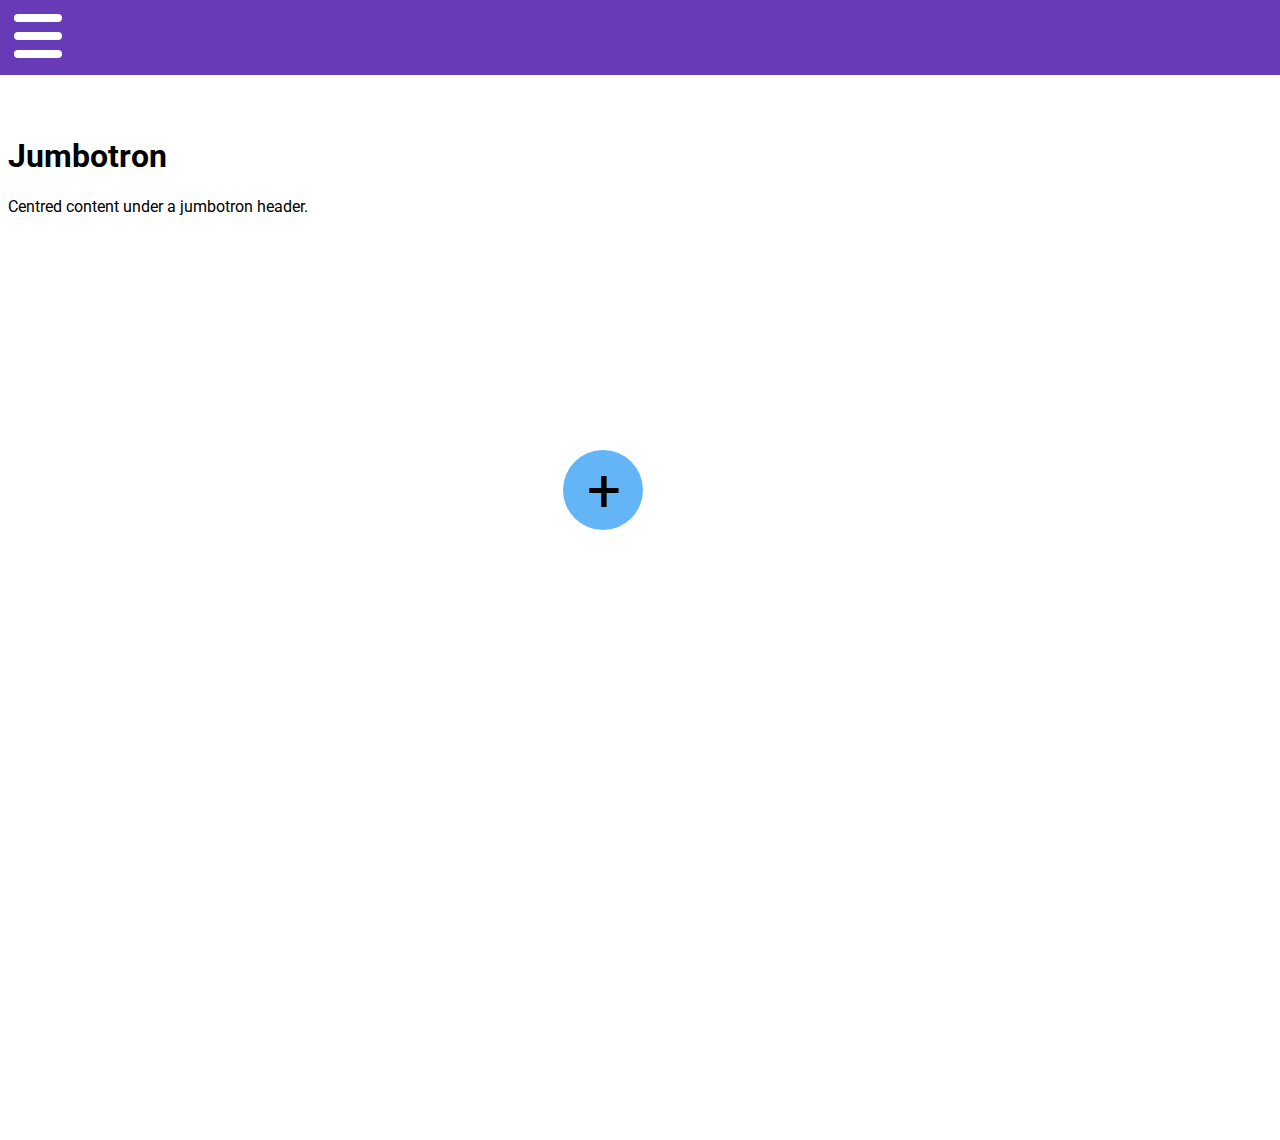
==== index.html @ ba570f3f "Updated for page index" ====
<!--
	MODULAR
	Author: Corbin "Spr0xy" Matschull
	Version: 1.4
	License: MIT
-->
<!doctype HTML>
<html>
<body class="modal-toggle">
<head>
<script src="js/jquery-1.11.0.js"></script>
<script src="js/jquery.easing.min.js"></script>
<link rel="stylesheet" type="text/css" href="modular.css">
<link href='http://fonts.googleapis.com/css?family=Roboto:300,400' rel='stylesheet' type='text/css'>
<link rel="icon" href="icon.png" type="image/png">
</head>
<div id="mypopup">
    <div id="popup1" class="popup"></div>
	
    <div class="main-modal" id="mymodal">
      <div class="modal-header">
          <h4>Modal Header.</h4>
      </div>
      <span class="modal-close-toggle">X</span>
      <div class="modal-dialog">
		<p>
		Lorem ipsum dolor sit amet, consectetur adipisicing elit. Eligendi, eius. 
		 Cupiditate omnis dolores praesentium, 
		 maxime distinctio quaerat placeat nisi aliquam ducimus quo nostrum doloremque
		 libero sint recusandae magnam exercitationem, 
		 numquam.
		</p>
      <br>
      <div class="button-warning"> <p>Warning Button</p> </div>
      <br>
      <div class="button-default"> <p>Default Button</p> </div>
	  <br>
	  <div class="toaster toaster-trig" id="toast"> <p>Toast Man</p></div>
      </div>
    </div>
    <div class="popup-button"><span class="btn-cnt">+</span></button>
    <!--<button class="popup-button regular-modal" onclick="displayModal()"> <p>Regular Modal</p> </button> <!-- This Is An Example -->
  </div>
  <div class="warning-bar">
    <p class="warning-bar-content">This is a warning alert bar!</p>
    <span class="warning-bar-toggle">X</span>
  </div>
  <div class="default-bar">
    <p class="default-bar-content">This is a default alert bar!</p>
    <span class="default-bar-toggle">X</span>
  </div>

  </div>
   <div class="toaster-bar-lg i-am-toast bottomLeft" id="toastContainer">
	<p class="toast-content toast-text">Test Toaster content. This toast is nice and crispy, 
	although I must confess; some butter would be sublime on my toast.</p>
  </div>
  <section class="header-bar global-nav navbar-default">
		<div class="navbar-inner">
    <div class="navburger">
      <span></span>
      <span></span>
      <span></span>
    </div>
			<ul class="nav-links global-nav">
				<li class="nav-el"> <a href="#">Index</a> </li>
				<li class="nav-el"> <a href="#">The Team</a> </li>
  				<li class="nav-el"> <a href="#">Products</a> </li>
				<li class="nav-el"> <a href="#">Contact Us</a> </li>
  				<li class="nav-el"> <a href="#">News</a> </li>
			</ul>
		</div>
  </section>
  <section class="col-md-12 jumbotron jumbo-header">
	<div class="h1">
	<h1>Jumbotron</h1>
	<p>Centred content under a jumbotron header.</p>
	</div>
  </section>
  <section class="body-container main-body col-lg-12 grn">
	<div class="">
		
	
	</div>
  </section>
  </body>
  <script src="js/modular.js"></script>
  </html>
---- modular.css ----
/**
	* Project: Modular
	* Name: modular.css V 1.4
	* Author: Corbin "Spr0xy" Matschull
	* License: MIT
 **/
 
		html,body{
			font-family: "Helvetica Neue", "Roboto", Helvetica, Arial, sans-serif;
        }
		body{
			overflow:hidden;
		}
        .popup-button{
          position: absolute;
          top:50vh;
          left: 44vw;
          z-index: 1;
		      width: 80px;
          height: 80px;
		      font-size:24px;
		      text-align:center;
          border-radius: 2em;
          background:#64B5F6;
          -webkit-transition: all .25s ease-in-out;
             -moz-transition: all .25s ease-in-out;
               -ms-transition: all .25s ease-in-out;
                  -o-transition: all .25s ease-in-out;
                      transition: all .25s ease-in-out;
        }
		.popup-button:hover{
			box-shadow: 0px 10px 15px rgba(0,0,0,0.4);
			background: #2196F3;
			cursor:pointer;
		}
		.btn-cnt{
			position:absolute;
			top: 0.5vh;
			left: 0.1vw;
			font-size:60px;
			width: 80px;
			-webkit-transition: all .45s ease-in-out;
			   -moz-transition: all .45s ease-in-out;
          -ms-transition: all .45s ease-in-out;
           -o-transition: all .45s ease-in-out;
              transition: all .45s ease-in-out;
      transform-origin: 50% 50%;
      -webkit-transform-origin: 50% 50%;
      -moz-transform-origin: 50% 50%;
      -o-transform-origin: 50% 50%;
      -ms-transform-origin: 50% 50%;
		}
		.popup-button .btn-cnt:hover{
			color:#fff;
			transform:rotate(180deg);
			-webkit-transform:rotate(180deg);
			-moz-transform:rotate(180deg);
			-o-transform:rotate(180deg);
			-ms-transform:rotate(180deg);
		    }
        .regular-modal{
          left: 25% !important;
        }
        .popup{
          display:none;
          position: fixed;
          top: 0;
          left: 0;
          width: 100%;
          height: 100%;
          background-color: black;
          opacity: .4;
          -webkit-transition: background .95s linear;
             -moz-transition: background .95s linear;
              -ms-transition: background .95s linear;
               -o-transition: background .95s linear;
                  transition: background .95s linear;
        }
		.popup.popped{
			display: block;
		}
        .main-modal{
          display:block;
          z-index: 999;
          position: fixed;
          top: -100%;
          margin: 15% 23vw;
          background: #eee;
          width: 50vw;
          opacity: 1;
          padding: 20px;
          border-radius: 10px;
          color: black;
          font-size: 14px;
          text-align: center;
          box-shadow: 5px 15px 10px rgba(0,0,0,0.4);
		  transition: all .5s ease-in;
		  -webkit-transition: all .5s ease-in-out;
		  -moz-transition: all .5s ease-in-out;
		  -o-transition: all .5s ease-in-out;
		  -ms-transition: all .5s ease-in-out;
        }
		.main-modal.modal-open{
			top: 0 ;
		}
		.modal-lg{
          width: 75% !important; 
          margin: 15% 11%;
        }
        .modal-lg .modal-dialog > p{
          margin: 0 100px 0 100px;
        }
        .modal-lg .button-warning, .modal-lg .button-default{
          margin-left: 45%;
        }
        .modal-cover{
          width: 100vw !important;
          height: 100vh !important;
          padding:0 !important;
          margin: 0 !important;
          border-radius: 0 !important;
          left: 0 !important;
          box-shadow: none;
        }
        .modal-cover .modal-header h4{
          font-weight: 400;
          margin: 30px 0 25px 150px;
          font-size: 35px !important;
          border-bottom: none !important;
        }
        .modal-cover .modal-close-toggle{
          font-size: 60px !important;
          top: 3%;
        }
        .modal-cover .button-warning, .modal-cover .button-default{
          margin-left: 45% !important;
        }
        .modal-cover .modal-dialog > p{
          margin: 0 250px 0 250px;
        }
        .modal-header h4{
          font-family: "Helvetica Neue", "Arial", Helvetica, Arial, sans-serif;
          float: left;
          font-weight:400;
          font-style: normal;
          width:100%;
          margin: 0 0 25px 0;
          padding-bottom: 15px;
          border-bottom: 1px solid rgba(0,0,0,0.2);
          font-size:25px;
          text-align: left;
        }
        .modal-close-toggle{
          position: absolute;
          font-size: 40px;
          font-weight: 100;
          top: 2vh;
          left: 49vw;
          -webkit-transition: color .25s linear;
             -moz-transition: color .25s linear;
              -ms-transition: color .25s linear;
               -o-transition: color .25s linear;
                  transition: color .25s linear;
        }
        .modal-close-toggle:hover{
          cursor: pointer;
          color: #707070;
        }
        .modal-dialog{
          font-size:18px;
          width:100%;
          font-weight: 300;
          text-align: center;
        }
        .modal-dialog > p{
          margin: 0 50px 0 50px;
        }
        .button-warning{
          width: 150px;
          height: 45px;
          border-radius: .4em;
          margin-left: 19vw;
          background:#EC407A;
          -webkit-transition: all .25s linear;
             -moz-transition: all .25s linear;
              -ms-transition: all .25s linear;
               -o-transition: all .25s linear;
                  transition: all .25s linear;
        }
        .button-warning:hover{
          background: #ee8583;
          cursor: pointer;
        }
        .button-warning p, .button-default p{
          padding-top: 10px;
          color: #eee;
          font-weight: 400;
        }
        .button-default{
          width: 150px;
          height: 45px;
          border-radius: .4em;
          margin-left: 19vw;
          background:#64B5F6;
          -webkit-transition: all .25s linear;
             -moz-transition: all .25s linear;
              -ms-transition: all .25s linear;
               -o-transition: all .25s linear;
                  transition: all .25s linear;
        }
        .button-default:hover{
          background: #7cccce;
          cursor: pointer;
        }
		.warning-bar, .default-bar{
          -webkit-transition: width .25s linear;
             -moz-transition: width .25s linear;
              -ms-transition: width .25s linear;
               -o-transition: width .25s linear;
                  transition: width .25s linear;			
		}
		.warning-bar{
          box-shadow: 0px 0px 10px rgba(0,0,0,0.4);
          top: -50%;
          width: 800px;
          height: 45px;
          background: #e66;
          left: 24vw;
          border-radius: .4em;
          padding: 0;
          position: absolute;
		  transition: all .5s ease-in-out;
		  -webkit-transition: all .5s ease-in-out;
		  -moz-transition: all .5s ease-in-out;
		  -o-transition: all .5s ease-in-out;
		  -ms-transition: all .5s ease-in-out;
        }
		.warning-bar.open{
			top: 10%;
		}
        .warning-bar-content, .default-bar-content{
          margin-top: 10px;
          text-align: center;
          color:#fff;
          font-size: 20px;
          font-weight: 500;
        }
        .warning-bar-toggle, .default-bar-toggle{
          font-weight: 200;
          font-size: 35px;
          position: absolute;
          top: 5%;
          left: 95%;
          color:#fff;
          cursor: pointer;
        }
        .default-bar{
          box-shadow: 0px 0px 10px rgba(0,0,0,0.4);
          top: -50%;
          width: 800px;
          height: 45px;
          background: #62b5ce;
          left: 24vw;
          border-radius: .4em;
          padding: 0;
          position: absolute;
		  transition: all .5s ease-in-out;
		  -webkit-transition: all .5s ease-in-out;
		  -moz-transition: all .5s ease-in-out;
		  -o-transition: all .5s ease-in-out;
		  -ms-transition: all .5s ease-in-out;
        }
		.default-bar.open{
			top: 10%;
		}
		@media (max-width:1097px){
			.warning-bar, .default-bar{
				width: 600px !important;
				left: 14vw;
			}	
		}
        @-webkit-keyframes pulse{
          0%{
            box-shadow: 0px 5px 8px rgba(0,0,0,0.4);
          }
          25%{
            box-shadow: 0px 5px 11px rgba(0,0,0,0.4);
          }
          50%{
            box-shadow: 0px 5px 10px rgba(0,0,0,0.4);
          }
          75%{
            box-shadow: 0px 5px 9px rgba(0,0,0,0.4);
          }
          100%{
            box-shadow: 0px 5px 10px rgba(0,0,0,0.4);
          }
        }
        @-moz-keyframes pulse{
          0%{
            box-shadow: 0px 5px 8px rgba(0,0,0,0.4);
          }
          25%{
            box-shadow: 0px 5px 11px rgba(0,0,0,0.4);
          }
          50%{
            box-shadow: 0px 5px 10px rgba(0,0,0,0.4);
          }
          75%{
            box-shadow: 0px 5px 9px rgba(0,0,0,0.4);
          }
          100%{
            box-shadow: 0px 5px 10px rgba(0,0,0,0.4);
          }       
        }
        @-ms-keyframes pulse{
          0%{
            box-shadow: 0px 5px 8px rgba(0,0,0,0.4);
          }
          25%{
            box-shadow: 0px 5px 11px rgba(0,0,0,0.4);
          }
          50%{
            box-shadow: 0px 5px 10px rgba(0,0,0,0.4);
          }
          75%{
            box-shadow: 0px 5px 9px rgba(0,0,0,0.4);
          }
          100%{
            box-shadow: 0px 5px 10px rgba(0,0,0,0.4);
          }        
        }
        @-o-keyframes pulse{
          0%{
            box-shadow: 0px 5px 8px rgba(0,0,0,0.4);
          }
          25%{
            box-shadow: 0px 5px 11px rgba(0,0,0,0.4);
          }
          50%{
            box-shadow: 0px 5px 10px rgba(0,0,0,0.4);
          }
          75%{
            box-shadow: 0px 5px 9px rgba(0,0,0,0.4);
          }
          100%{
            box-shadow: 0px 5px 10px rgba(0,0,0,0.4);
          }     
        }
        @keyframes pulse{
          0%{
            box-shadow: 0px 5px 8px rgba(0,0,0,0.4);
          }
          25%{
            box-shadow: 0px 5px 11px rgba(0,0,0,0.4);
          }
          50%{
            box-shadow: 0px 5px 10px rgba(0,0,0,0.4);
          }
          75%{
            box-shadow: 0px 5px 9px rgba(0,0,0,0.4);
          }
          100%{
            box-shadow: 0px 5px 10px rgba(0,0,0,0.4);
          }      
        }
		
		/******** GLOBAL NAVBAR STYLES******/
		.header-bar .navbar-inner{
			position: fixed;
			top: 0;
			left: 0;
			width: 100vw;
			height: 75px;
			margin: 0;
			padding: 0;
			background: #673AB7;
		}
		.nav-links{
			position: relative;
			list-style-type: none;
			text-align:center;
			display:flex;
			width: 100vw;
			left: -100vw;
			top: -6.5vh;
			opacity: 0;
			transition-property: left;
			-webkit-transition: all .50s ease-in;
			-moz-transition: all .50s ease-in;
			-ms-transition: all .50s ease-in;
			-o-transition: all .50s ease-in;
             transition: all .50s ease-in;
		}
    .nav-links.open{
			position: relative !important;
			list-style-type: none !important;
			text-align:center !important;
			display:flex !important;
			width: 100vw !important;
			left: 5vw !important;
			top: -6.5vh !important;
			opacity: 1 !important;
    }
		.nav-el{
			margin: 0 20px;
			width: auto;
			height: 59px;
		}
		.nav-el > a{
			position: relative;
			top: 1vh;
			text-decoration: none;
			color: #fff;
			font-size: 20px;
			font-family: 'Roboto', sans-serif;
			transition: color .2s linear;
			-webkit-transition: color .2s linear;
			-moz-transition: color .2s linear;
			-o-transition: color .2s linear;
			-ms-transition: color .2s linear;
		}
		.nav-el > a:hover{
			color: #89B5FF;
		}
		.navburger{
			width: 60px;
			height: 45px;
			position: relative;
			margin: 14px;
			-webkit-transform: rotate(0deg);
			-moz-transform: rotate(0deg);
			-o-transform: rotate(0deg);
			transform: rotate(0deg);
			-webkit-transition: .5s ease-in-out;
			-moz-transition: .5s ease-in-out;
			-o-transition: .5s ease-in-out;
			transition: .5s ease-in-out;
			cursor: pointer;
		}
.navburger span {
  display: block;
  position: absolute;
  height: 8px;
  width: 80%;
  background: #fff;
  border-radius: 9px;
  opacity: 1;
  left: 0;
  -webkit-transform: rotate(0deg);
  -moz-transform: rotate(0deg);
  -o-transform: rotate(0deg);
  transform: rotate(0deg);
  -webkit-transition: all .25s ease-in-out;
     -moz-transition: all .25s ease-in-out;
       -o-transition: all .25s ease-in-out;
          transition: all .25s ease-in-out;
}
.navburger span:nth-child(1) {
  top: 0px;
}
.navburger span:nth-child(2) {
  top: 18px;
}
.navburger span:nth-child(3) {
  top: 36px;
}
.navburger.open span:nth-child(1) {
  top: 18px;
  background: #89B5FF;
  -webkit-transform: rotate(135deg);
  -moz-transform: rotate(135deg);
  -o-transform: rotate(135deg);
  transform: rotate(135deg);
}
.navburger.open span:nth-child(2) {
  opacity: 0;
  left: -60px;
}
.navburger.open span:nth-child(3) {
  top: 18px;
  background: #89B5FF;
  -webkit-transform: rotate(-135deg);
  -moz-transform: rotate(-135deg);
  -o-transform: rotate(-135deg);
  transform: rotate(-135deg);
}	
		/******************* TOAST BARS ********************/
		.toaster{
          width: 150px;
          height: 45px;
          border-radius: .4em;
          margin-left: 19vw;
          background:#4CAF50;
          -webkit-transition: all .25s linear;
             -moz-transition: all .25s linear;
              -ms-transition: all .25s linear;
               -o-transition: all .25s linear;
                  transition: all .25s linear;
        }
        .toaster:hover{
          background: #81C784;
          cursor: pointer;
        }
        .toaster p{
          padding-top: 10px;
          color: #eee;
          font-weight: 400;
        }
		
		/*********** TOASTER SIZES ***********/
		.i-am-toast{
			left: -30vw;
		}
		.i-am-toast-right{
			left: 100vw;
		}
		.toaster-bar-sm:not(.toaster-bar-rg), .toaster-bar-sm:not(.toaster-bar-lg){
			width: 150px; height: 60px;
			position: relative;
			background: #009688;
			top: 92vh; /** Move to this top val**/
			border-radius: 0.5em;
			overflow:hidden;
			-webkit-transition: all .25s linear;
             -moz-transition: all .25s linear;
              -ms-transition: all .25s linear;
               -o-transition: all .25s linear;
                  transition: all .25s linear;
		}
		.toaster-bar-rg:not(.toaster-bar-lg), .toaster-bar-rg:not(.toaster-bar-sm){
			width: 250px; height: 80px;
			position: relative;
			background: #009688;
			top: 84vh; /** Move to this top val**/
			border-radius: 0.5em;
			-webkit-transition: all .25s linear;
             -moz-transition: all .25s linear;
              -ms-transition: all .25s linear;
               -o-transition: all .25s linear;
                  transition: all .25s linear;
		}
		.toaster-bar-lg:not(.toaster-bar-rg), .toaster-bar-lg:not(.toaster-bar-sm){
			width: 300px; height: 100px;
			position: relative;
			background: #009688;
			top: 87vh; /** Move to this top val**/
			border-radius: 0.5em;
			-webkit-transition: all .25s linear;
             -moz-transition: all .25s linear;
              -ms-transition: all .25s linear;
               -o-transition: all .25s linear;
                  transition: all .25s linear;
		}

		.toaster-bar-lg .toast-text{
			padding: 0.5em;
			color: #fff;
			font-family: 'Roboto', sans-serif;
			font-weight: 300;
			text-align: center;
		}
		.toaster-bar-rg .toast-text{
			padding: 0.5em;
			font-size: 14px;
			color: #fff;
			font-family: 'Roboto', sans-serif;
			font-weight: 400;
			text-align: center;
			width: auto;
			height: auto;
		}
		.toaster-bar-sm .toast-text{
			
		}
		.toaster-active{
			left: 0vw;
			-webkit-transition: all .25s linear;
             -moz-transition: all .25s linear;
              -ms-transition: all .25s linear;
               -o-transition: all .25s linear;
                  transition: all .25s linear;
		}
		.toaster-cold{
			left: -32vw;
			-webkit-transition: all .25s linear;
             -moz-transition: all .25s linear;
              -ms-transition: all .25s linear;
               -o-transition: all .25s linear;
                  transition: all .25s linear;
		}
		
	/************* BODY STYLES ******************/
	
	
	/******** COLUMN CLASSES *********/
	.col-lg-12{
		width: 100vw;
		height: 100vh;
		margin:0;
		padding: 0;
		clear:both;
	}
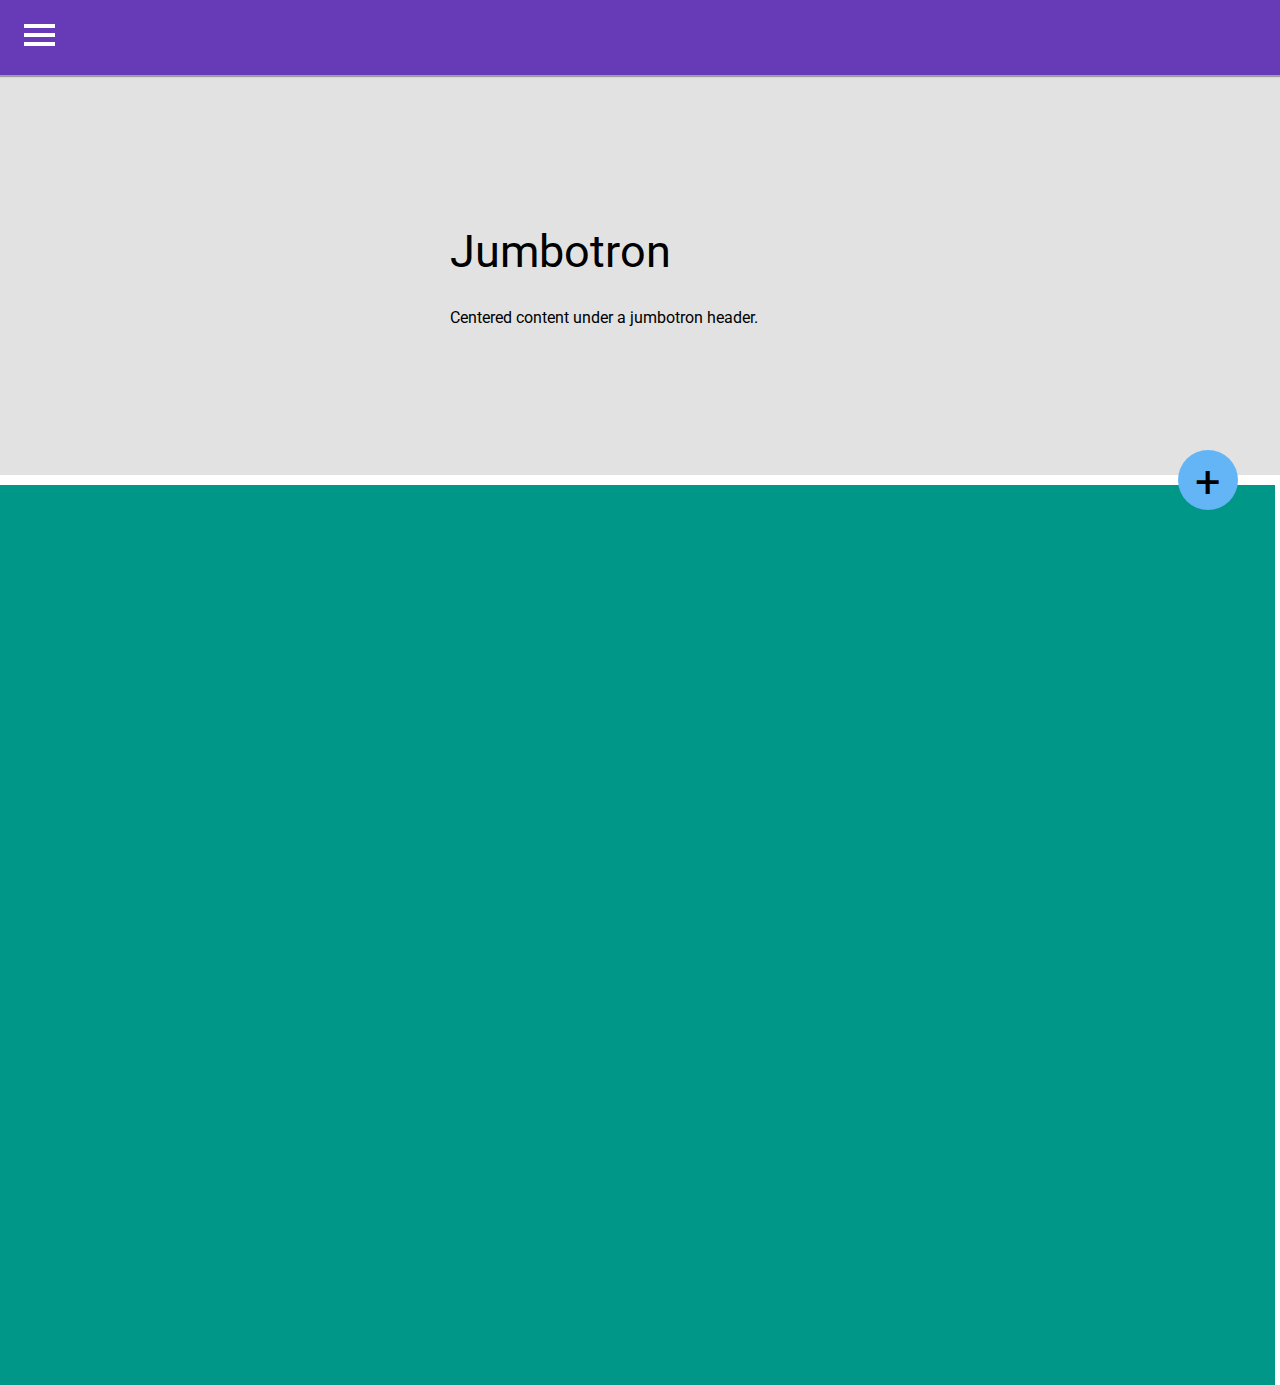
==== commit 4204886e: "Fixed spelling" ====
--- a/index.html
+++ b/index.html
@@ -74,7 +74,7 @@
   <section class="col-md-12 jumbotron jumbo-header">
 	<div class="h1">
 	<h1>Jumbotron</h1>
-	<p>Centred content under a jumbotron header.</p>
+	<p>Centered content under a jumbotron header.</p>
 	</div>
   </section>
   <section class="body-container main-body col-lg-12 grn">
--- a/modular.css
+++ b/modular.css
@@ -4,29 +4,41 @@
 	* Author: Corbin "Spr0xy" Matschull
 	* License: MIT
  **/
- 
+		::selection{
+			background: #FF4081;
+			color: #fff;
+		}
+		html::-webkit-selection{
+			background: #FF4081;
+			color: #fff;
+		}
+		h1{
+		font-size: 45px;
+		font-weight: 400;
+		}
 		html,body{
 			font-family: "Helvetica Neue", "Roboto", Helvetica, Arial, sans-serif;
+			background: #fff;
         }
 		body{
-			overflow:hidden;
+			overflow-x:hidden;
 		}
         .popup-button{
           position: absolute;
           top:50vh;
-          left: 44vw;
+          left: 92vw;
           z-index: 1;
-		      width: 80px;
-          height: 80px;
-		      font-size:24px;
-		      text-align:center;
+		  width: 60px;
+          height: 60px;
+		  font-size:24px;
+		  text-align:center;
           border-radius: 2em;
           background:#64B5F6;
           -webkit-transition: all .25s ease-in-out;
              -moz-transition: all .25s ease-in-out;
-               -ms-transition: all .25s ease-in-out;
-                  -o-transition: all .25s ease-in-out;
-                      transition: all .25s ease-in-out;
+              -ms-transition: all .25s ease-in-out;
+               -o-transition: all .25s ease-in-out;
+                  transition: all .25s ease-in-out;
         }
 		.popup-button:hover{
 			box-shadow: 0px 10px 15px rgba(0,0,0,0.4);
@@ -36,19 +48,19 @@
 		.btn-cnt{
 			position:absolute;
 			top: 0.5vh;
-			left: 0.1vw;
-			font-size:60px;
-			width: 80px;
+			left: 0;
+			font-size:45px;
+			width: 60px;
 			-webkit-transition: all .45s ease-in-out;
 			   -moz-transition: all .45s ease-in-out;
           -ms-transition: all .45s ease-in-out;
            -o-transition: all .45s ease-in-out;
               transition: all .45s ease-in-out;
-      transform-origin: 50% 50%;
-      -webkit-transform-origin: 50% 50%;
-      -moz-transform-origin: 50% 50%;
-      -o-transform-origin: 50% 50%;
-      -ms-transform-origin: 50% 50%;
+			transform-origin: 50% 50%;
+			-webkit-transform-origin: 50% 50%;
+			-moz-transform-origin: 50% 50%;
+			-o-transform-origin: 50% 50%;
+			-ms-transform-origin: 50% 50%;
 		}
 		.popup-button .btn-cnt:hover{
 			color:#fff;
@@ -68,6 +80,7 @@
           left: 0;
           width: 100%;
           height: 100%;
+		  z-index: 999;
           background-color: black;
           opacity: .4;
           -webkit-transition: background .95s linear;
@@ -375,6 +388,8 @@
 			margin: 0;
 			padding: 0;
 			background: #673AB7;
+			box-shadow: 0px 2px 1px rgba(0,0,0,0.3);
+			z-index:1;
 		}
 		.nav-links{
 			position: relative;
@@ -382,8 +397,8 @@
 			text-align:center;
 			display:flex;
 			width: 100vw;
-			left: -100vw;
-			top: -6.5vh;
+			left: -120vw;
+			top: -6vh;
 			opacity: 0;
 			transition-property: left;
 			-webkit-transition: all .50s ease-in;
@@ -399,7 +414,7 @@
 			display:flex !important;
 			width: 100vw !important;
 			left: 5vw !important;
-			top: -6.5vh !important;
+			top: -6vh !important;
 			opacity: 1 !important;
     }
 		.nav-el{
@@ -427,11 +442,16 @@
 			width: 60px;
 			height: 45px;
 			position: relative;
-			margin: 14px;
+			margin: 24px;
 			-webkit-transform: rotate(0deg);
 			-moz-transform: rotate(0deg);
 			-o-transform: rotate(0deg);
 			transform: rotate(0deg);
+			transform-origin: 50% 50%;
+			-webkit-transform-origin: 50% 50%;
+			-moz-transform-origin: 50% 50%;
+			-o-transform-origin: 50% 50%;
+			-ms-transform-origin: 50% 50%;
 			-webkit-transition: .5s ease-in-out;
 			-moz-transition: .5s ease-in-out;
 			-o-transition: .5s ease-in-out;
@@ -441,49 +461,60 @@
 .navburger span {
   display: block;
   position: absolute;
-  height: 8px;
-  width: 80%;
+  height: 4px;
+  width: 52%;
   background: #fff;
-  border-radius: 9px;
   opacity: 1;
   left: 0;
   -webkit-transform: rotate(0deg);
   -moz-transform: rotate(0deg);
-  -o-transform: rotate(0deg);
+  -o-transform: rotate(0deg  );
   transform: rotate(0deg);
   -webkit-transition: all .25s ease-in-out;
      -moz-transition: all .25s ease-in-out;
        -o-transition: all .25s ease-in-out;
           transition: all .25s ease-in-out;
 }
+.navburger.open{
+	margin: 7px;
+  -webkit-transform: rotate(-180deg);
+  -moz-transform: rotate(-180deg);
+  -o-transform: rotate(-180deg);
+  transform: rotate(-180deg);
+}
 .navburger span:nth-child(1) {
   top: 0px;
 }
 .navburger span:nth-child(2) {
+  top: 9px;
+}
+.navburger span:nth-child(3) {
   top: 18px;
 }
-.navburger span:nth-child(3) {
-  top: 36px;
-}
 .navburger.open span:nth-child(1) {
-  top: 18px;
-  background: #89B5FF;
-  -webkit-transform: rotate(135deg);
-  -moz-transform: rotate(135deg);
-  -o-transform: rotate(135deg);
-  transform: rotate(135deg);
+  z-index: 99;
+  top: 2px;
+  left: 9px;
+  width: 25px;
+  border-radius:9px;
+  -webkit-transform: rotate(45deg);
+  -moz-transform: rotate(45deg);
+  -o-transform: rotate(45deg);
+  transform: rotate(45deg);
 }
 .navburger.open span:nth-child(2) {
-  opacity: 0;
-  left: -60px;
+  border-radius: 9px;
 }
 .navburger.open span:nth-child(3) {
+  z-index: 99;
   top: 18px;
-  background: #89B5FF;
-  -webkit-transform: rotate(-135deg);
-  -moz-transform: rotate(-135deg);
-  -o-transform: rotate(-135deg);
-  transform: rotate(-135deg);
+  left:8px;
+  width: 25px;
+  border-radius:9px;
+  -webkit-transform: rotate(-45deg);
+  -moz-transform: rotate(-45deg);
+  -o-transform: rotate(-45deg);
+  transform: rotate(-45deg);
 }	
 		/******************* TOAST BARS ********************/
 		.toaster{
@@ -543,7 +574,8 @@
 		.toaster-bar-lg:not(.toaster-bar-rg), .toaster-bar-lg:not(.toaster-bar-sm){
 			width: 300px; height: 100px;
 			position: relative;
-			background: #009688;
+			background: #43A047;
+			z-index: 999;
 			top: 87vh; /** Move to this top val**/
 			border-radius: 0.5em;
 			-webkit-transition: all .25s linear;
@@ -552,7 +584,6 @@
                -o-transition: all .25s linear;
                   transition: all .25s linear;
 		}
-
 		.toaster-bar-lg .toast-text{
 			padding: 0.5em;
 			color: #fff;
@@ -597,7 +628,36 @@
 	.col-lg-12{
 		width: 100vw;
 		height: 100vh;
-		margin:0;
-		padding: 0;
-		clear:both;
+		left: -1vw;
+		top: 41vh;
+		position: relative;
 	}
+	.grn{
+		background: #009688;
+	}
+	.col-md-12{
+		position: absolute;
+		top: 75px;
+		left: 0;
+		height:400px;
+		width:100vw;
+		background: #E2E2E2;
+	}
+	
+	
+	
+	
+	
+	/****** JUMBOTRON CLASSES ********/
+	.h1{
+		margin: 150px 0 0 450px;
+	}
+	.h1 p{
+		
+	}
+	
+	
+	
+	
+	
+	
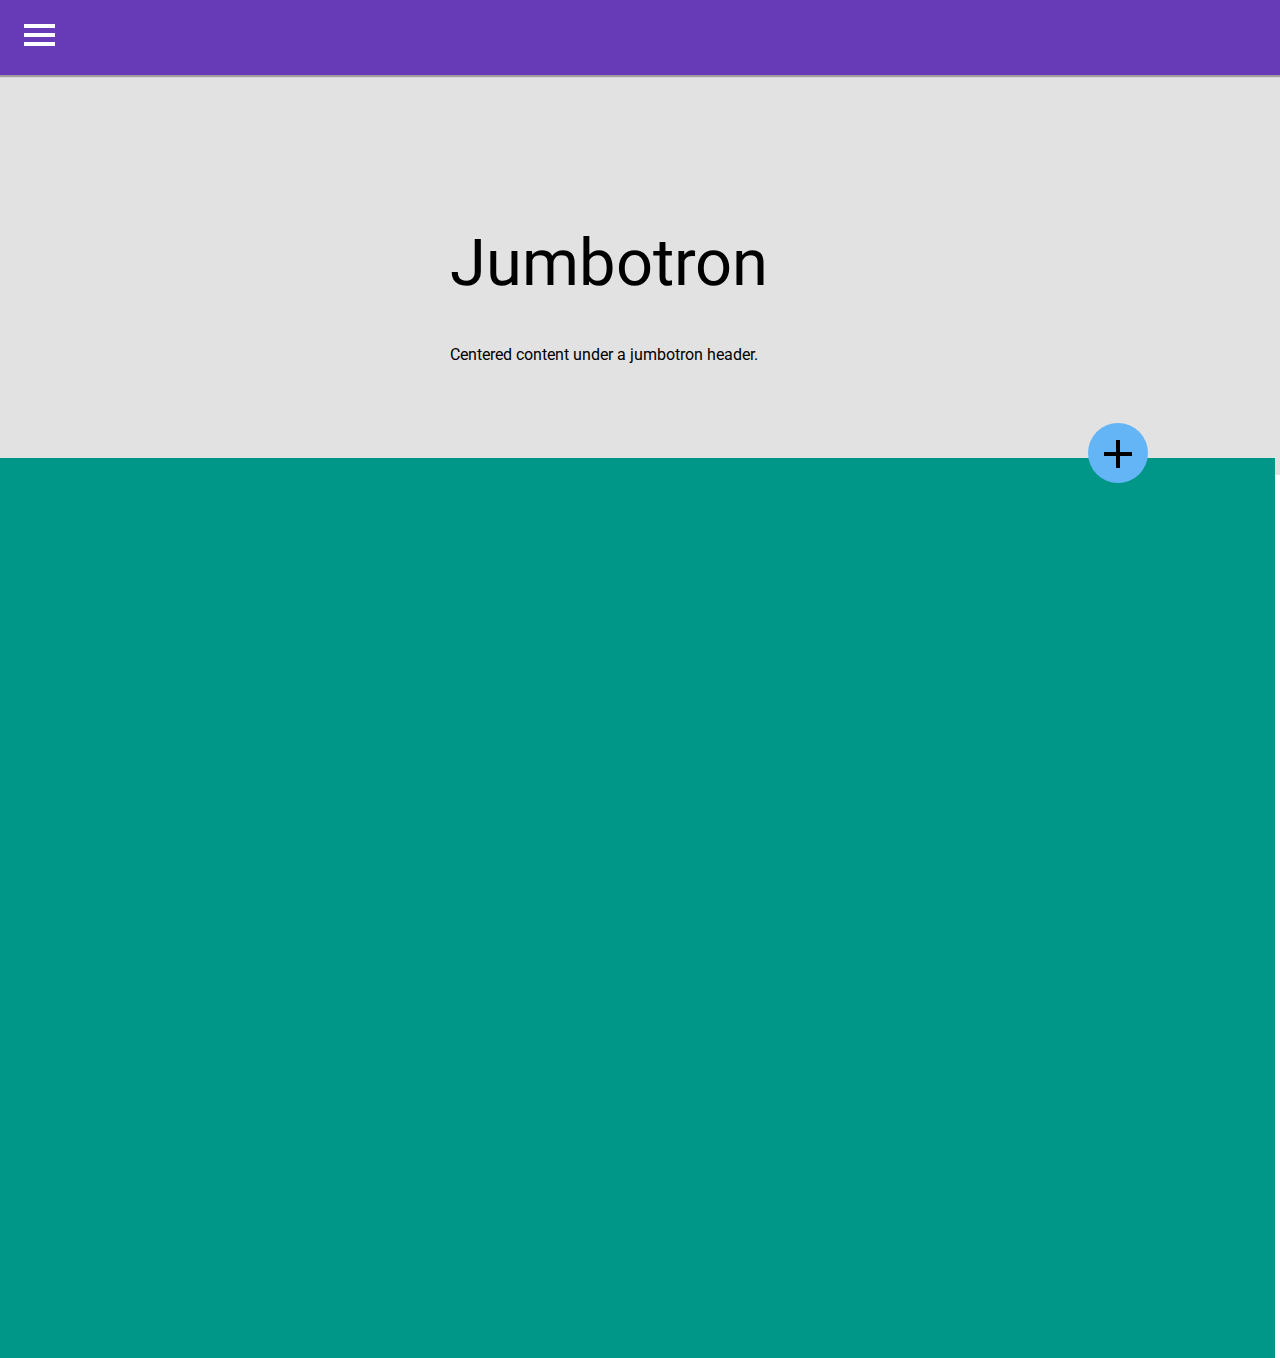
==== commit 10ae93ee: "Update index.html" ====
--- a/index.html
+++ b/index.html
@@ -1,7 +1,7 @@
 <!--
-	MODULAR
+	Project: Modular
 	Author: Corbin "Spr0xy" Matschull
-	Version: 1.4
+	Version: 1.6
 	License: MIT
 -->
 <!doctype HTML>
@@ -21,7 +21,7 @@
       <div class="modal-header">
           <h4>Modal Header.</h4>
       </div>
-      <span class="modal-close-toggle">X</span>
+      <!--<span class="modal-close-toggle">X</span>-->
       <div class="modal-dialog">
 		<p>
 		Lorem ipsum dolor sit amet, consectetur adipisicing elit. Eligendi, eius. 
@@ -38,7 +38,12 @@
 	  <div class="toaster toaster-trig" id="toast"> <p>Toast Man</p></div>
       </div>
     </div>
-    <div class="popup-button"><span class="btn-cnt">+</span></button>
+    <div class="modalT" data-toggle="tooltip" data-placement="bottom">
+		<!--<span class="btn-cnt">+</span>-->
+		<span></span>
+		<span></span>
+	</button>
+	<!--<span id="dropdown"	class="dropdown"></span>-->
     <!--<button class="popup-button regular-modal" onclick="displayModal()"> <p>Regular Modal</p> </button> <!-- This Is An Example -->
   </div>
   <div class="warning-bar">
--- a/modular.css
+++ b/modular.css
@@ -1,8 +1,8 @@
  /**
-	* Project: Modular
-	* Name: modular.css V 1.4
-	* Author: Corbin "Spr0xy" Matschull
-	* License: MIT
+  * Project: Modular
+  * Name: modular.css V 1.6
+  * Author: Corbin "Spr0xy" Matschull
+  * License: MIT
  **/
 		::selection{
 			background: #FF4081;
@@ -13,7 +13,7 @@
 			color: #fff;
 		}
 		h1{
-		font-size: 45px;
+		font-size: 65px;
 		font-weight: 400;
 		}
 		html,body{
@@ -23,10 +23,10 @@
 		body{
 			overflow-x:hidden;
 		}
-        .popup-button{
+        .modalT{
           position: absolute;
-          top:50vh;
-          left: 92vw;
+          top:47vh;
+          left: 85vw;
           z-index: 1;
 		  width: 60px;
           height: 60px;
@@ -40,7 +40,7 @@
                -o-transition: all .25s ease-in-out;
                   transition: all .25s ease-in-out;
         }
-		.popup-button:hover{
+		.modalT:hover{
 			box-shadow: 0px 10px 15px rgba(0,0,0,0.4);
 			background: #2196F3;
 			cursor:pointer;
@@ -56,20 +56,44 @@
           -ms-transition: all .45s ease-in-out;
            -o-transition: all .45s ease-in-out;
               transition: all .45s ease-in-out;
-			transform-origin: 50% 50%;
-			-webkit-transform-origin: 50% 50%;
-			-moz-transform-origin: 50% 50%;
-			-o-transform-origin: 50% 50%;
-			-ms-transform-origin: 50% 50%;
-		}
-		.popup-button .btn-cnt:hover{
+		}
+		.modalT .btn-cnt:hover{
 			color:#fff;
-			transform:rotate(180deg);
-			-webkit-transform:rotate(180deg);
-			-moz-transform:rotate(180deg);
-			-o-transform:rotate(180deg);
-			-ms-transform:rotate(180deg);
-		    }
+			transform:rotateZ(180deg);
+			-webkit-transform:rotateZ(180deg);
+			-moz-transform:rotateZ(180deg);
+			-o-transform:rotateZ(180deg);
+			-ms-transform:rotateZ(180deg);
+		}
+		.modalT span{
+			display:block;
+			position: absolute;
+			width: 28px;
+			height:4px;
+			top:29px;
+			left: 16px;
+			background:#000;
+			-webkit-transition: all .45s ease-in-out;
+			   -moz-transition: all .45s ease-in-out;
+				-ms-transition: all .45s ease-in-out;
+				 -o-transition: all .45s ease-in-out;
+                    transition: all .45s ease-in-out;
+		}
+		.modalT span:nth-child(1){
+			transform:rotateZ(90deg);
+		}
+		.modalT.hovering span{
+			border-radius:9px;
+		}
+		.modalT.hovering span:nth-child(1){
+			transform: rotateZ(135deg);
+		}
+		.modalT.hovering span:nth-child(2){
+			transform: rotateZ(45deg);
+			width: 15px;
+			left: 9px;
+			top: 32px;
+		}
         .regular-modal{
           left: 25% !important;
         }
@@ -96,25 +120,25 @@
           display:block;
           z-index: 999;
           position: fixed;
-          top: -100%;
+          left: 100vw;
           margin: 15% 23vw;
           background: #eee;
           width: 50vw;
-          opacity: 1;
+          opacity: 0;
           padding: 20px;
           border-radius: 10px;
           color: black;
           font-size: 14px;
           text-align: center;
-          box-shadow: 5px 15px 10px rgba(0,0,0,0.4);
-		  transition: all .5s ease-in;
-		  -webkit-transition: all .5s ease-in-out;
-		  -moz-transition: all .5s ease-in-out;
-		  -o-transition: all .5s ease-in-out;
-		  -ms-transition: all .5s ease-in-out;
+		  transition: all 1s cubic-bezier(.17,.67,.71,.94);
+		  -webkit-transition: all 1s cubic-bezier(.17,.67,.71,.94);
+		  -moz-transition: all 1s cubic-bezier(.17,.67,.71,.94);
+		  -o-transition: all 1s cubic-bezier(.17,.67,.71,.94);
+		  -ms-transition: all 1s cubic-bezier(.17,.67,.71,.94);
         }
 		.main-modal.modal-open{
-			top: 0 ;
+			left: 0;
+			opacity: 1;
 		}
 		.modal-lg{
           width: 75% !important; 
@@ -242,6 +266,7 @@
           border-radius: .4em;
           padding: 0;
           position: absolute;
+		  z-index: 999;
 		  transition: all .5s ease-in-out;
 		  -webkit-transition: all .5s ease-in-out;
 		  -moz-transition: all .5s ease-in-out;
@@ -277,6 +302,7 @@
           border-radius: .4em;
           padding: 0;
           position: absolute;
+		  z-index: 999;
 		  transition: all .5s ease-in-out;
 		  -webkit-transition: all .5s ease-in-out;
 		  -moz-transition: all .5s ease-in-out;
@@ -377,16 +403,29 @@
             box-shadow: 0px 5px 10px rgba(0,0,0,0.4);
           }      
         }
-		
+		@keyframes lr-bounce{
+			0%{
+				margin-left:-5px;
+			}
+			100%{
+				margin-left:0;
+			}
+		}
+		@-webkit-keyframes lr-bounce{
+			0%{
+				margin-left:-5px;
+			}
+			100%{
+				margin-left:0;
+			}
+		}
 		/******** GLOBAL NAVBAR STYLES******/
-		.header-bar .navbar-inner{
+		.navbar-inner{
 			position: fixed;
 			top: 0;
 			left: 0;
 			width: 100vw;
 			height: 75px;
-			margin: 0;
-			padding: 0;
 			background: #673AB7;
 			box-shadow: 0px 2px 1px rgba(0,0,0,0.3);
 			z-index:1;
@@ -398,7 +437,7 @@
 			display:flex;
 			width: 100vw;
 			left: -120vw;
-			top: -6vh;
+			top: -5.5vh;
 			opacity: 0;
 			transition-property: left;
 			-webkit-transition: all .50s ease-in;
@@ -407,16 +446,16 @@
 			-o-transition: all .50s ease-in;
              transition: all .50s ease-in;
 		}
-    .nav-links.open{
+		.nav-links.open{
 			position: relative !important;
 			list-style-type: none !important;
 			text-align:center !important;
 			display:flex !important;
 			width: 100vw !important;
 			left: 5vw !important;
-			top: -6vh !important;
+			top: -5.5vh !important;
 			opacity: 1 !important;
-    }
+		}
 		.nav-el{
 			margin: 0 20px;
 			width: auto;
@@ -458,30 +497,30 @@
 			transition: .5s ease-in-out;
 			cursor: pointer;
 		}
-.navburger span {
-  display: block;
-  position: absolute;
-  height: 4px;
-  width: 52%;
-  background: #fff;
-  opacity: 1;
-  left: 0;
-  -webkit-transform: rotate(0deg);
-  -moz-transform: rotate(0deg);
-  -o-transform: rotate(0deg  );
-  transform: rotate(0deg);
-  -webkit-transition: all .25s ease-in-out;
-     -moz-transition: all .25s ease-in-out;
-       -o-transition: all .25s ease-in-out;
-          transition: all .25s ease-in-out;
-}
-.navburger.open{
-	margin: 7px;
-  -webkit-transform: rotate(-180deg);
-  -moz-transform: rotate(-180deg);
-  -o-transform: rotate(-180deg);
-  transform: rotate(-180deg);
-}
+		.navburger span {
+			display: block;
+			position: absolute;
+			height: 4px;
+			width: 52%;
+			background: #fff;
+			opacity: 1;
+			left: 0;
+			-webkit-transform: rotate(0deg);
+			-moz-transform: rotate(0deg);
+			-o-transform: rotate(0deg  );
+			transform: rotate(0deg);
+			-webkit-transition: all .25s ease-in-out;
+			-moz-transition: all .25s ease-in-out;
+			-o-transition: all .25s ease-in-out;
+			transition: all .25s ease-in-out;
+		}
+		.navburger.open{
+			margin: 7px;
+			-webkit-transform: rotate(-180deg);
+			-moz-transform: rotate(-180deg);
+			-o-transform: rotate(-180deg);
+			transform: rotate(-180deg); 
+		}
 .navburger span:nth-child(1) {
   top: 0px;
 }
@@ -508,7 +547,7 @@
 .navburger.open span:nth-child(3) {
   z-index: 99;
   top: 18px;
-  left:8px;
+  left:9px;
   width: 25px;
   border-radius:9px;
   -webkit-transform: rotate(-45deg);
@@ -629,7 +668,7 @@
 		width: 100vw;
 		height: 100vh;
 		left: -1vw;
-		top: 41vh;
+		top: 38vh;
 		position: relative;
 	}
 	.grn{
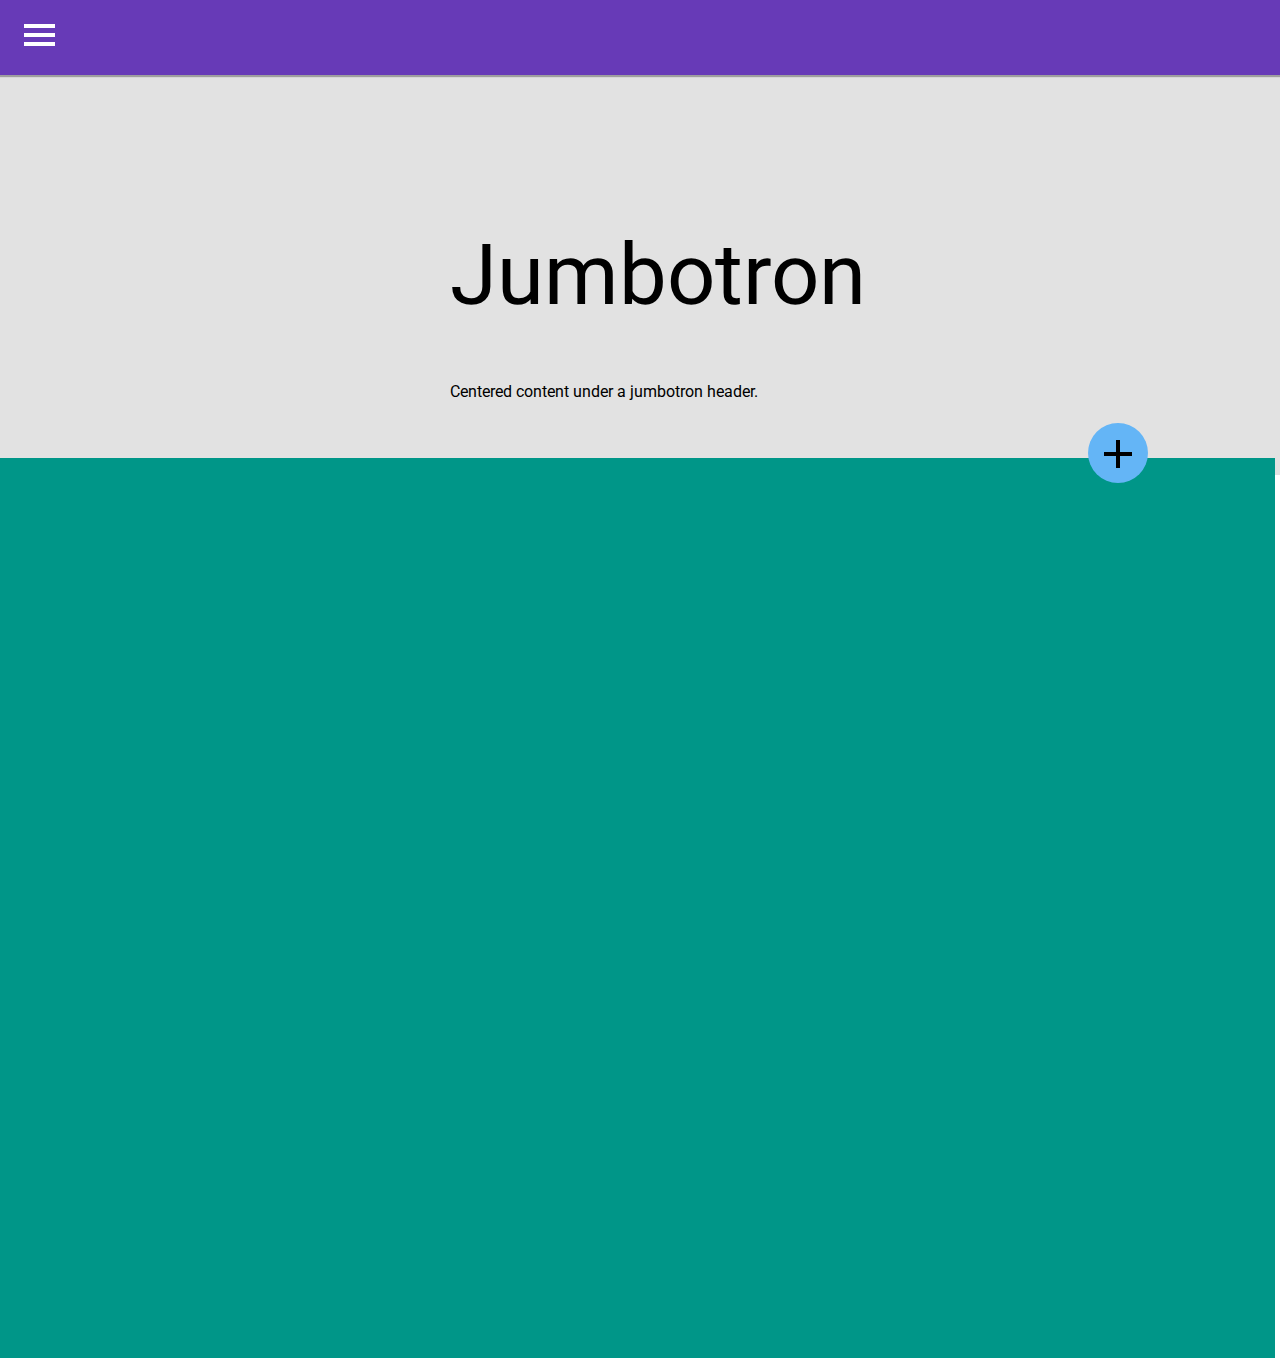
==== commit 15b6cc21: "Update index.html" ====
--- a/index.html
+++ b/index.html
@@ -40,6 +40,7 @@
     </div>
     <div class="modalT" data-toggle="tooltip" data-placement="bottom">
 		<!--<span class="btn-cnt">+</span>-->
+		<span></span>
 		<span></span>
 		<span></span>
 	</button>
--- a/modular.css
+++ b/modular.css
@@ -13,7 +13,7 @@
 			color: #fff;
 		}
 		h1{
-		font-size: 65px;
+		font-size: 85px;
 		font-weight: 400;
 		}
 		html,body{
@@ -82,17 +82,40 @@
 		.modalT span:nth-child(1){
 			transform:rotateZ(90deg);
 		}
+		.modaT span:nth-child(3){
+			transform:rotateZ(90deg);
+		}
 		.modalT.hovering span{
 			border-radius:9px;
-		}
+			margin-left: 0;
+			background: #fff;
+		}
+		/* ORIGINAL CODE FOR MODAL TRIGGER
 		.modalT.hovering span:nth-child(1){
 			transform: rotateZ(135deg);
 		}
+		
 		.modalT.hovering span:nth-child(2){
 			transform: rotateZ(45deg);
 			width: 15px;
 			left: 9px;
 			top: 32px;
+		}*/
+		.modalT.hovering span:nth-child(1){
+			transform: rotateZ(180deg);
+		}
+		
+		.modalT.hovering span:nth-child(2){
+			transform: rotateZ(135deg);
+			width: 15px;
+			left: 15px;
+			top: 24px;
+		}
+		.modalT.hovering span:nth-child(3){
+			transform: rotateZ(45deg);
+			width: 15px;
+			left: 15px;
+			top: 34px;
 		}
         .regular-modal{
           left: 25% !important;
@@ -482,15 +505,10 @@
 			height: 45px;
 			position: relative;
 			margin: 24px;
-			-webkit-transform: rotate(0deg);
-			-moz-transform: rotate(0deg);
-			-o-transform: rotate(0deg);
-			transform: rotate(0deg);
-			transform-origin: 50% 50%;
-			-webkit-transform-origin: 50% 50%;
-			-moz-transform-origin: 50% 50%;
-			-o-transform-origin: 50% 50%;
-			-ms-transform-origin: 50% 50%;
+			-webkit-transform: rotateZ(0deg);
+			-moz-transform: rotateZ(0deg);
+			-o-transform: rotateZ(0deg);
+			transform: rotateZ(0deg);
 			-webkit-transition: .5s ease-in-out;
 			-moz-transition: .5s ease-in-out;
 			-o-transition: .5s ease-in-out;
@@ -505,10 +523,10 @@
 			background: #fff;
 			opacity: 1;
 			left: 0;
-			-webkit-transform: rotate(0deg);
-			-moz-transform: rotate(0deg);
-			-o-transform: rotate(0deg  );
-			transform: rotate(0deg);
+			-webkit-transform: rotateZ(0deg);
+			-moz-transform: rotateZ(0deg);
+			-o-transform: rotateZ(0deg);
+			transform: rotateZ(0deg);
 			-webkit-transition: all .25s ease-in-out;
 			-moz-transition: all .25s ease-in-out;
 			-o-transition: all .25s ease-in-out;
@@ -516,45 +534,45 @@
 		}
 		.navburger.open{
 			margin: 7px;
-			-webkit-transform: rotate(-180deg);
-			-moz-transform: rotate(-180deg);
-			-o-transform: rotate(-180deg);
-			transform: rotate(-180deg); 
-		}
-.navburger span:nth-child(1) {
-  top: 0px;
-}
-.navburger span:nth-child(2) {
-  top: 9px;
-}
-.navburger span:nth-child(3) {
-  top: 18px;
-}
-.navburger.open span:nth-child(1) {
-  z-index: 99;
-  top: 2px;
-  left: 9px;
-  width: 25px;
-  border-radius:9px;
-  -webkit-transform: rotate(45deg);
-  -moz-transform: rotate(45deg);
-  -o-transform: rotate(45deg);
-  transform: rotate(45deg);
-}
-.navburger.open span:nth-child(2) {
-  border-radius: 9px;
-}
-.navburger.open span:nth-child(3) {
-  z-index: 99;
-  top: 18px;
-  left:9px;
-  width: 25px;
-  border-radius:9px;
-  -webkit-transform: rotate(-45deg);
-  -moz-transform: rotate(-45deg);
-  -o-transform: rotate(-45deg);
-  transform: rotate(-45deg);
-}	
+			-webkit-transform: rotateZ(-180deg);
+			-moz-transform: rotateZ(-180deg);
+			-o-transform: rotateZ(-180deg);
+			transform: rotateZ(-180deg); 
+		}
+		.navburger span:nth-child(1) {
+			top: 0px;
+		}
+		.navburger span:nth-child(2) {
+			top: 9px;
+		}
+		.navburger span:nth-child(3) {
+			top: 18px;
+		}
+		.navburger.open span:nth-child(1) {
+			z-index: 99;
+			top: 5px;
+			left: 17px;
+			width: 15px;
+			border-radius:9px;
+			-webkit-transform: rotate(45deg);
+			-moz-transform: rotate(45deg);
+			-o-transform: rotate(45deg);
+			transform: rotate(45deg);
+		}
+		.navburger.open span:nth-child(2) {
+			border-radius: 9px;
+		}
+		.navburger.open span:nth-child(3) {
+			z-index: 99;
+			top: 14px;
+			left:17px;
+			width: 15px;
+			border-radius:9px;
+			-webkit-transform: rotate(-45deg);
+			-moz-transform: rotate(-45deg);
+			-o-transform: rotate(-45deg);
+			transform: rotate(-45deg);
+		}	
 		/******************* TOAST BARS ********************/
 		.toaster{
           width: 150px;
@@ -682,11 +700,6 @@
 		width:100vw;
 		background: #E2E2E2;
 	}
-	
-	
-	
-	
-	
 	/****** JUMBOTRON CLASSES ********/
 	.h1{
 		margin: 150px 0 0 450px;
@@ -694,9 +707,3 @@
 	.h1 p{
 		
 	}
-	
-	
-	
-	
-	
-	
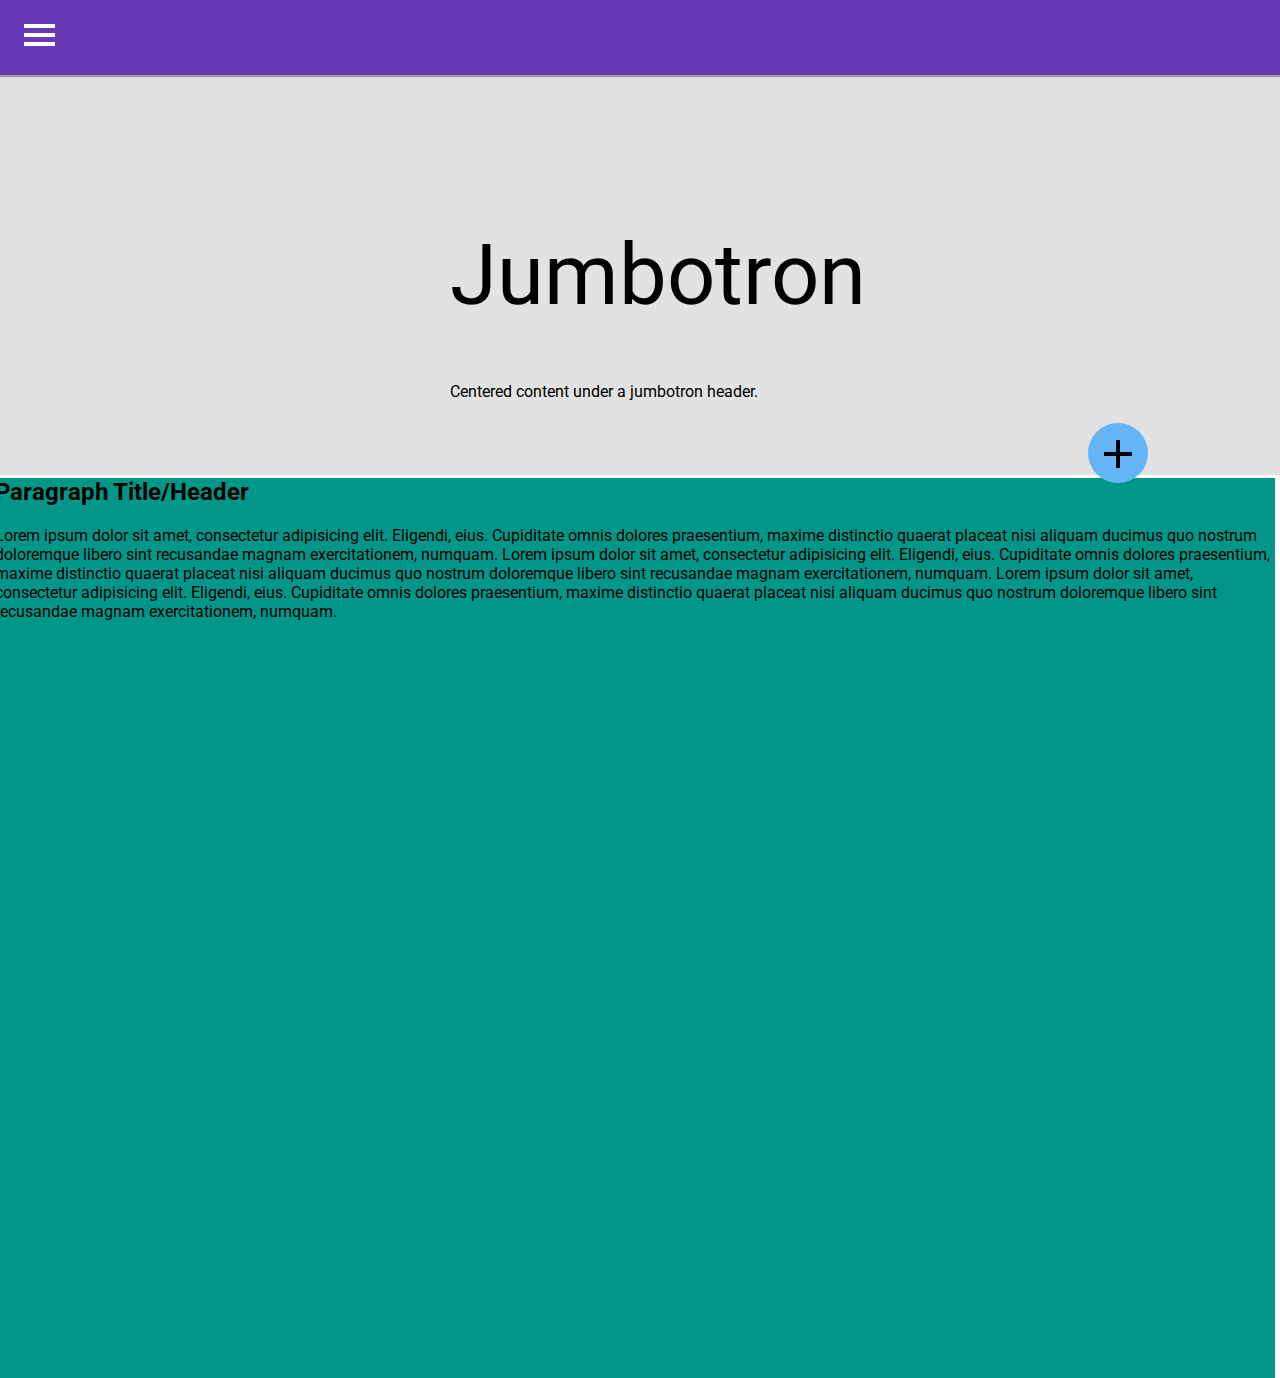
==== commit e481903d: "Update index.html" ====
--- a/index.html
+++ b/index.html
@@ -38,7 +38,7 @@
 	  <div class="toaster toaster-trig" id="toast"> <p>Toast Man</p></div>
       </div>
     </div>
-    <div class="modalT" data-toggle="tooltip" data-placement="bottom">
+    <div class="modalT" data-toggle="tooltip" data-placement="bottom" title="Click for modal">
 		<!--<span class="btn-cnt">+</span>-->
 		<span></span>
 		<span></span>
@@ -84,9 +84,25 @@
 	</div>
   </section>
   <section class="body-container main-body col-lg-12 grn">
-	<div class="">
-		
-	
+	<div class="content col-md-8">
+		<h2 class="header">Paragraph Title/Header</h2>
+		<p class="lg-paragraph">
+		Lorem ipsum dolor sit amet, consectetur adipisicing elit. Eligendi, eius. 
+		 Cupiditate omnis dolores praesentium, 
+		 maxime distinctio quaerat placeat nisi aliquam ducimus quo nostrum doloremque
+		 libero sint recusandae magnam exercitationem, 
+		 numquam.		
+		Lorem ipsum dolor sit amet, consectetur adipisicing elit. Eligendi, eius. 
+		 Cupiditate omnis dolores praesentium, 
+		 maxime distinctio quaerat placeat nisi aliquam ducimus quo nostrum doloremque
+		 libero sint recusandae magnam exercitationem, 
+		 numquam.
+		Lorem ipsum dolor sit amet, consectetur adipisicing elit. Eligendi, eius. 
+		 Cupiditate omnis dolores praesentium, 
+		 maxime distinctio quaerat placeat nisi aliquam ducimus quo nostrum doloremque
+		 libero sint recusandae magnam exercitationem, 
+		 numquam.
+		</p>
 	</div>
   </section>
   </body>
--- a/modular.css
+++ b/modular.css
@@ -116,8 +116,8 @@
 			width: 15px;
 			left: 15px;
 			top: 34px;
-		}
-        .regular-modal{
+		}*/
+		.regular-modal{
           left: 25% !important;
         }
         .popup{
@@ -162,6 +162,7 @@
 		.main-modal.modal-open{
 			left: 0;
 			opacity: 1;
+			box-shadow: 0px 2px 1px rgba(0,0,0,0.3);
 		}
 		.modal-lg{
           width: 75% !important; 
@@ -280,7 +281,7 @@
                   transition: width .25s linear;			
 		}
 		.warning-bar{
-          box-shadow: 0px 0px 10px rgba(0,0,0,0.4);
+          box-shadow: 0px 2px 1px rgba(0,0,0,0.3);
           top: -50%;
           width: 800px;
           height: 45px;
@@ -316,7 +317,7 @@
           cursor: pointer;
         }
         .default-bar{
-          box-shadow: 0px 0px 10px rgba(0,0,0,0.4);
+          box-shadow: 0px 2px 1px rgba(0,0,0,0.3);
           top: -50%;
           width: 800px;
           height: 45px;
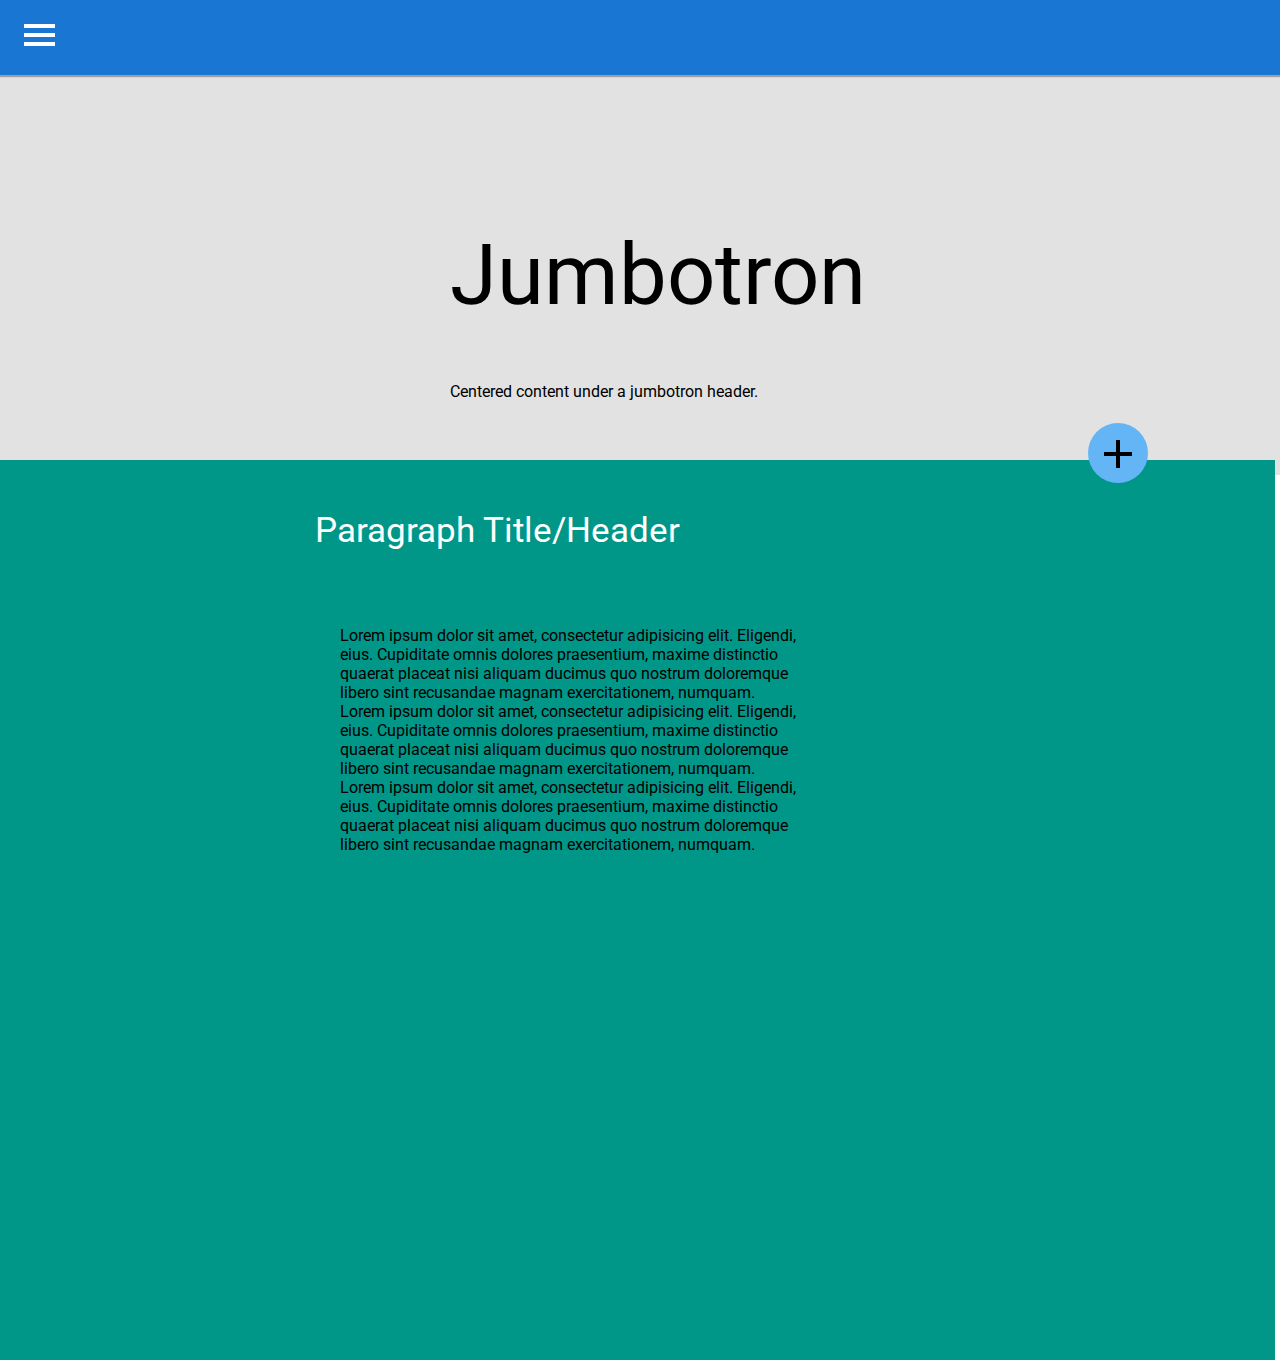
==== commit 662086f9: "Update index.html" ====
--- a/index.html
+++ b/index.html
@@ -13,6 +13,7 @@
 <link rel="stylesheet" type="text/css" href="modular.css">
 <link href='http://fonts.googleapis.com/css?family=Roboto:300,400' rel='stylesheet' type='text/css'>
 <link rel="icon" href="icon.png" type="image/png">
+<meta name="viewport" content="width=device-width, initial-scale=1">
 </head>
 <div id="mypopup">
     <div id="popup1" class="popup"></div>
--- a/modular.css
+++ b/modular.css
@@ -13,8 +13,12 @@
 			color: #fff;
 		}
 		h1{
-		font-size: 85px;
-		font-weight: 400;
+			font-size: 85px;
+			font-weight: 400;
+		}
+		h2{
+			font-size: 35px;
+			font-weight:400;
 		}
 		html,body{
 			font-family: "Helvetica Neue", "Roboto", Helvetica, Arial, sans-serif;
@@ -53,9 +57,9 @@
 			width: 60px;
 			-webkit-transition: all .45s ease-in-out;
 			   -moz-transition: all .45s ease-in-out;
-          -ms-transition: all .45s ease-in-out;
-           -o-transition: all .45s ease-in-out;
-              transition: all .45s ease-in-out;
+				-ms-transition: all .45s ease-in-out;
+				-o-transition: all .45s ease-in-out;
+				transition: all .45s ease-in-out;
 		}
 		.modalT .btn-cnt:hover{
 			color:#fff;
@@ -85,6 +89,9 @@
 		.modaT span:nth-child(3){
 			transform:rotateZ(90deg);
 		}
+		.modalT span:nth-child(2){
+			opacity: 0;
+		}
 		.modalT.hovering span{
 			border-radius:9px;
 			margin-left: 0;
@@ -104,12 +111,12 @@
 		.modalT.hovering span:nth-child(1){
 			transform: rotateZ(180deg);
 		}
-		
 		.modalT.hovering span:nth-child(2){
 			transform: rotateZ(135deg);
 			width: 15px;
 			left: 15px;
 			top: 24px;
+			opacity: 1;
 		}
 		.modalT.hovering span:nth-child(3){
 			transform: rotateZ(45deg);
@@ -450,7 +457,7 @@
 			left: 0;
 			width: 100vw;
 			height: 75px;
-			background: #673AB7;
+			background: #1976D2;
 			box-shadow: 0px 2px 1px rgba(0,0,0,0.3);
 			z-index:1;
 		}
@@ -492,6 +499,7 @@
 			color: #fff;
 			font-size: 20px;
 			font-family: 'Roboto', sans-serif;
+			font-weight: 400;
 			transition: color .2s linear;
 			-webkit-transition: color .2s linear;
 			-moz-transition: color .2s linear;
@@ -510,10 +518,10 @@
 			-moz-transform: rotateZ(0deg);
 			-o-transform: rotateZ(0deg);
 			transform: rotateZ(0deg);
-			-webkit-transition: .5s ease-in-out;
-			-moz-transition: .5s ease-in-out;
-			-o-transition: .5s ease-in-out;
-			transition: .5s ease-in-out;
+			-webkit-transition:all .5s ease-in-out;
+			-moz-transition:all .5s ease-in-out;
+			-o-transition:all .5s ease-in-out;
+			transition:all .5s ease-in-out;
 			cursor: pointer;
 		}
 		.navburger span {
@@ -599,7 +607,7 @@
 		
 		/*********** TOASTER SIZES ***********/
 		.i-am-toast{
-			left: -30vw;
+			left: -60vw;
 		}
 		.i-am-toast-right{
 			left: 100vw;
@@ -687,7 +695,7 @@
 		width: 100vw;
 		height: 100vh;
 		left: -1vw;
-		top: 38vh;
+		top: 35vh;
 		position: relative;
 	}
 	.grn{
@@ -701,10 +709,39 @@
 		width:100vw;
 		background: #E2E2E2;
 	}
+	.col-md-8{
+		width: 40vw;
+		height: 500px;
+		margin: 0 0 0 25vw;
+	}
 	/****** JUMBOTRON CLASSES ********/
 	.h1{
 		margin: 150px 0 0 450px;
+		transition:margin .8s linear;
+		-webkit-transition:margin .8s linear;
+		-moz-transition:margin .8s linear;
+		-o-transition:margin .8s linear;
+		-ms-transition:margin .8s linear;
 	}
 	.h1 p{
 		
 	}
+	.header{
+		position: relative;
+		top: 50px;
+		color: #fff;
+	}
+	.lg-paragraph{
+		margin-top: 100px;
+		padding: 25px;
+	}
+	@media (max-width: 1000px){
+		.h1{
+			margin:150px 0 0 290px;
+		}
+	}
+	@media (max-width: 850px){
+		.h1{
+			margin:150px 0 0 180px;
+		}
+	}
